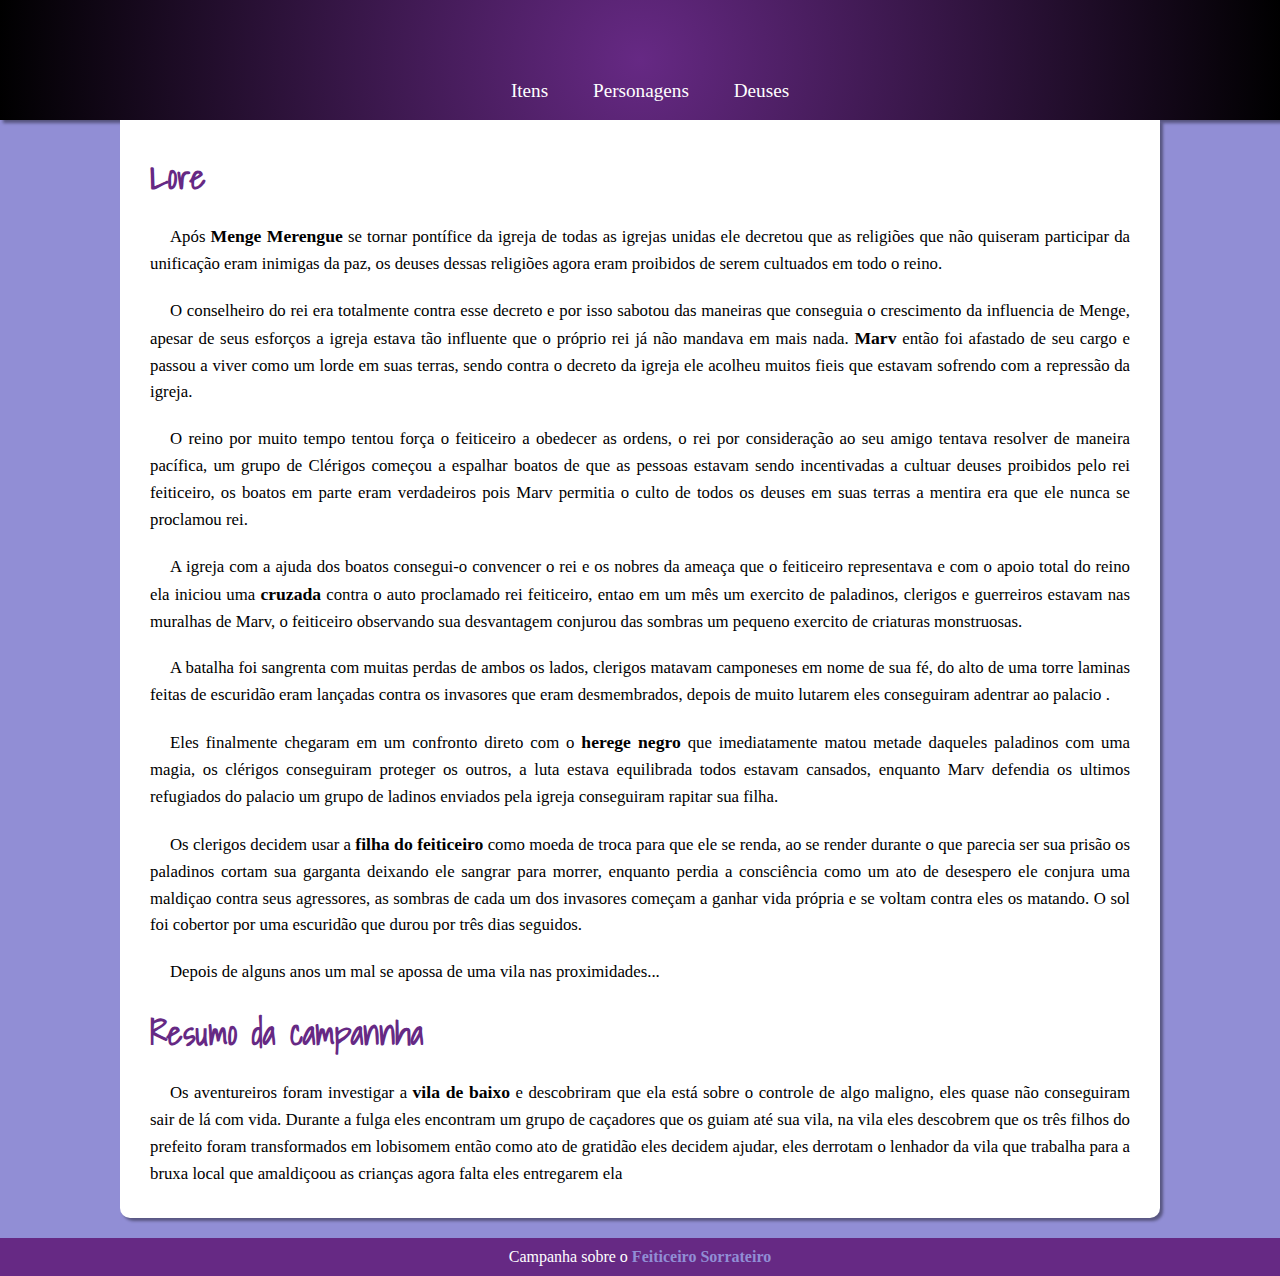
==== rpg/index.html @ 416331cc "alterado" ====
<!DOCTYPE html>
<html lang="pt-br">
<head>
    <meta charset="UTF-8">
    <meta http-equiv="X-UA-Compatible" content="IE=edge">
    <meta name="viewport" content="width=device-width, initial-scale=1.0">
    <title>Campanha</title>
    <link rel="stylesheet" href="style.css">
    <link rel="shortcut icon" href="imagens/favicon.ico" type="image/x-icon">
</head>
<body>
    <header>
        <nav>
            <a href="itens.html">Itens</a>
            <a href="personagens.html">Personagens</a>
            <a href="deuses.html">Deuses</a>
        </nav>
    </header>
    <main>
        <section>
            <article>
                <h2>Lore</h2>
                
                <p>Após <strong>Menge Merengue</strong> se tornar pontífice da igreja de todas as igrejas unidas ele decretou que as religiões que não  quiseram participar da unificação eram inimigas da paz, os deuses dessas religiões agora eram proibidos de serem cultuados em todo o reino.</p>
                <p>O conselheiro do rei era totalmente contra esse decreto e por isso sabotou das maneiras que conseguia o crescimento da influencia de Menge, apesar de seus esforços a igreja estava tão influente que o próprio rei já não mandava em mais nada. <strong>Marv</strong> então foi afastado de seu cargo e passou a viver como um lorde em suas terras, sendo contra o decreto da igreja ele acolheu muitos fieis que estavam sofrendo com a repressão da igreja.</p>
                <p>O reino por muito tempo tentou força o feiticeiro a obedecer as ordens, o rei por consideração ao seu amigo tentava resolver de maneira pacífica, um grupo de Clérigos começou a espalhar boatos de que as pessoas estavam sendo incentivadas a cultuar deuses proibidos pelo rei feiticeiro, os boatos em parte eram verdadeiros pois Marv permitia o culto de todos os deuses em suas terras a mentira era que ele nunca se proclamou rei.</p>
                <p>A igreja com a ajuda dos boatos consegui-o convencer o rei e os nobres da ameaça que o feiticeiro representava e com o apoio total do reino ela iniciou uma <strong>cruzada</strong> contra o auto proclamado rei feiticeiro, entao em um mês um exercito de paladinos, clerigos e guerreiros estavam nas muralhas de Marv, o feiticeiro observando sua desvantagem conjurou das sombras um pequeno exercito de criaturas monstruosas.</p>
                <p>A batalha foi sangrenta com muitas perdas de ambos os lados, clerigos matavam camponeses em nome de sua fé, do alto de uma torre laminas feitas de escuridão eram lançadas contra os invasores que eram desmembrados, depois de muito lutarem eles conseguiram adentrar ao palacio .</p>
                <p>Eles finalmente chegaram em um confronto direto com o <strong>herege negro</strong> que imediatamente matou metade daqueles paladinos com uma magia, os clérigos conseguiram proteger os outros, a luta estava equilibrada todos estavam cansados, enquanto Marv defendia os ultimos refugiados do palacio um grupo de ladinos enviados pela igreja conseguiram rapitar sua filha.</p>
                <p>Os clerigos decidem usar a <strong>filha do feiticeiro</strong> como moeda de troca para que ele se renda, ao se render durante o que parecia ser sua prisão os paladinos cortam sua garganta  deixando ele sangrar para morrer, enquanto perdia a consciência como um ato de desespero ele conjura uma maldiçao contra seus agressores, as sombras de cada um dos invasores começam a ganhar vida própria e se voltam contra eles os matando. O sol foi cobertor por uma escuridão que durou por três dias seguidos.</p>
                <p>Depois de alguns anos um mal se apossa de uma vila nas proximidades... </p>
            </article>

            <aside>
                <h2>Resumo da campannha</h2>
                <p>Os aventureiros foram investigar a <strong>vila de baixo</strong> e descobriram que ela está sobre  o controle de algo maligno, eles quase não conseguiram sair de lá com vida.
                Durante a fulga eles encontram um grupo de caçadores que os guiam até sua vila, na vila eles descobrem que os três filhos do prefeito foram transformados em lobisomem então como ato de gratidão eles decidem ajudar, eles derrotam o lenhador da vila que trabalha para a bruxa local que amaldiçoou as crianças agora falta eles entregarem ela</p>
            </aside>
        </section>
    </main>
    <footer>
        <p>Campanha sobre o <strong>Feiticeiro Sorrateiro</strong></p>
    </footer>
</body>
</html>
---- rpg/style.css ----
@charset "UTF-8";

@import url('https://fonts.googleapis.com/css2?family=Shadows+Into+Light&display=swap');

* {
    padding: 0px;
    margin: 0px;
}

:root {
    --cor1: #310c11;
    --cor2: #918ED5;
    --cor3: #662984;

    --fontsombria: 'Shadows Into Light', cursive;
}

body {
    background-color: var(--cor2);
}

header {
    height: 100px;
    padding: 10px;
    background-image: radial-gradient(circle, var(--cor3), black);
    text-align: center;
    box-shadow: 3px 3px 3px rgba(0, 0, 0, 0.411);
    border-radius: 0px 0px 0px 0px;
}

nav {
    padding: 10px;
    margin-top: 60px;
    font-size: 1.2em;
}

nav a {
    padding: 10px;
    margin-left: 20px;
    color: white;
    text-decoration: none;
    text-align: center;
    border-radius: 10px 0px;
}

nav a:hover {
    background-color: var(--cor2);
}

main {
    background-color: white;
    max-width: 1000px;
    padding: 20px;
    margin: 0px auto;
    box-shadow: 3px 3px 3px rgba(0, 0, 0, 0.397);
    border-radius: 0px 0px 10px 10px;
}

main h2 {
    color: var(--cor3);
    font-size: 2.1em;
    font-weight: bold;
    font-family: var(--fontsombria);
    padding-left: 10px;
    margin: 10px 0px;
}

main h2.centralizado {
    text-align: center;
}

main h3 {
    color: var(--cor1);
    font-size: 1.4em;
    padding-left: 10px;
}

main p {
    font-size: 1.05em;
    line-height: 1.6em;
    text-align: justify;
    text-indent: 20px;
    padding: 10px;
}

main p.centralizado {
    text-align: center;
}

main p > strong {
    font-size: 1.05em;
}

main img {
    display: block;
    max-width: 450px;
    box-shadow: 3px 3px 3px rgba(0, 0, 0, 0.308);
    border: 4px solid var(--cor3);
    margin: 20px auto;
}

img.imagemmenor {
    max-width: 300px;
    height: 200px;
}

img.imagemmedia {
    max-width: 400px;
    height: 400px;
}

footer {
    padding: 10px;
    margin-top: 20px;
    background-color: var(--cor3);
}

footer p {
    text-align: center;
    color: white;
}

footer p > strong {
    color: var(--cor2);
}
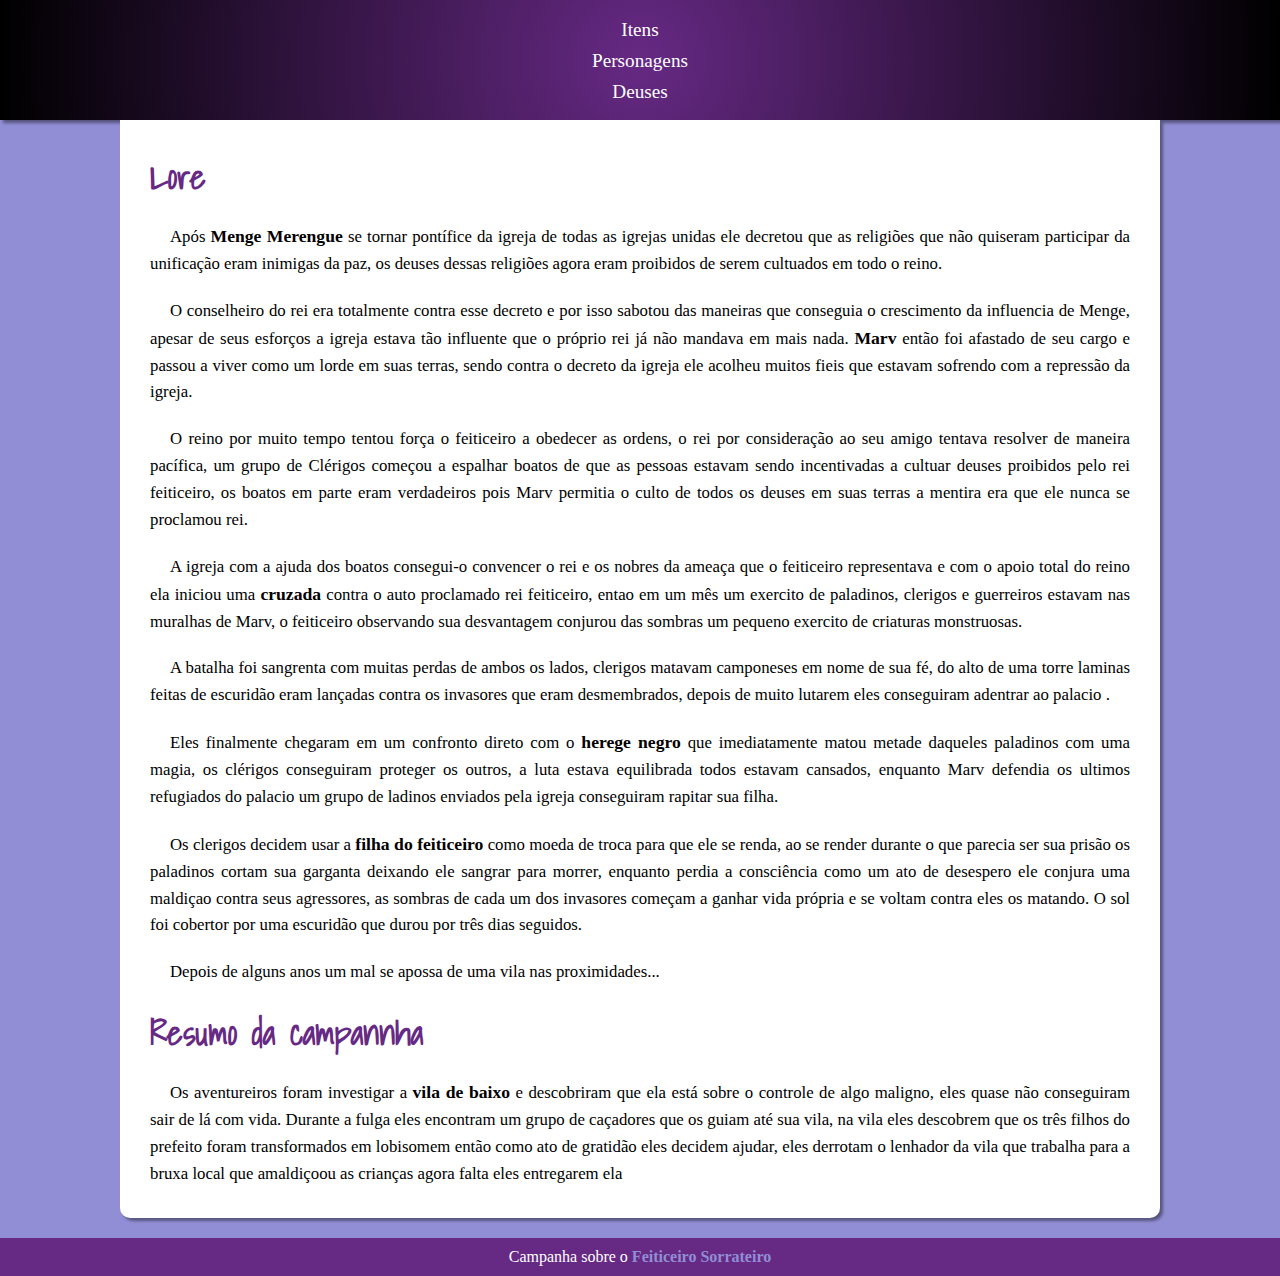
==== commit e18253e0: "nav" ====
--- a/rpg/index.html
+++ b/rpg/index.html
@@ -11,9 +11,11 @@
 <body>
     <header>
         <nav>
-            <a href="itens.html">Itens</a>
-            <a href="personagens.html">Personagens</a>
-            <a href="deuses.html">Deuses</a>
+            <ul>
+                <li><a href="itens.html">Itens</a></li>
+                <li><a href="personagens.html">Personagens</a></li>
+                <li><a href="deuses.html">Deuses</a></li>
+            </ul>
         </nav>
     </header>
     <main>
--- a/rpg/style.css
+++ b/rpg/style.css
@@ -28,18 +28,33 @@
     border-radius: 0px 0px 0px 0px;
 }
 
-nav {
-    padding: 10px;
-    margin-top: 60px;
-    font-size: 1.2em;
-}
-
-nav a {
-    padding: 10px;
-    margin-left: 20px;
+nav  ul > li  > a{
+    padding: 4px;
     color: white;
     text-decoration: none;
     text-align: center;
+    font-size: 1.2em;
+    border-radius: 10px 0px;
+}
+
+nav ul > li > a:hover {
+    background-color: var(--cor2);
+}
+
+nav > ul > li {
+    margin-top: 9px;
+}
+
+nav.unico{
+    padding-top: 40px;
+}
+
+nav a{
+    padding: 4px;
+    color: white;
+    text-decoration: none;
+    text-align: center;
+    font-size: 1.2em;
     border-radius: 10px 0px;
 }
 
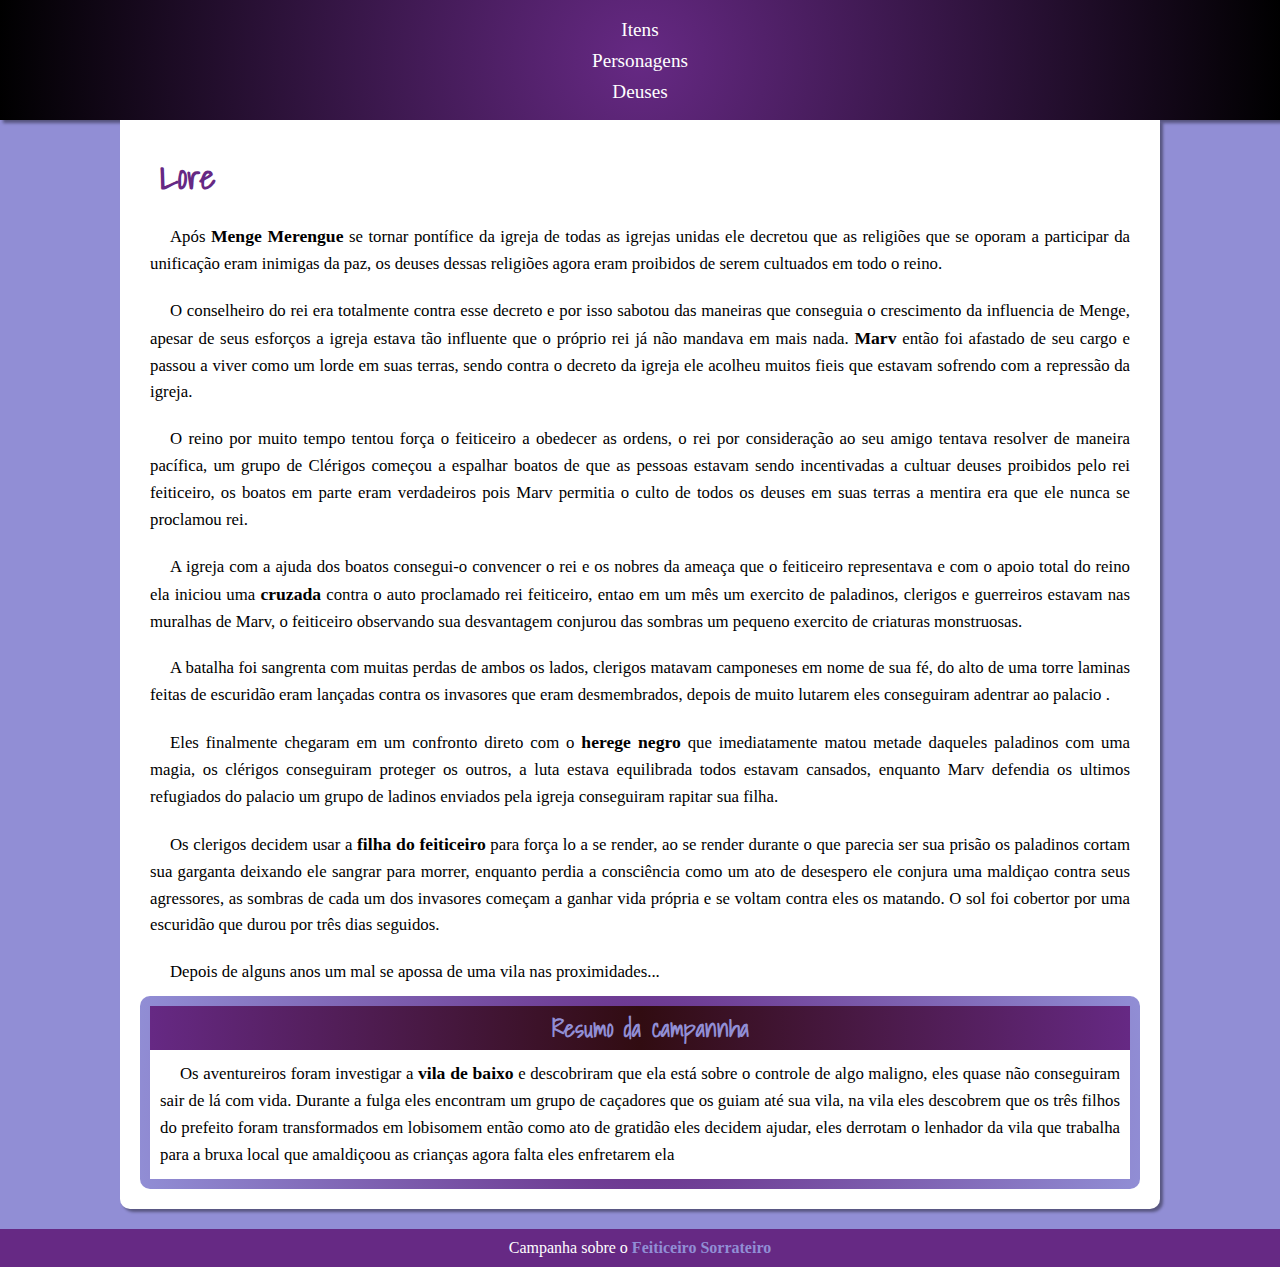
==== commit 022da3bd: "coisas corrigidas" ====
--- a/rpg/index.html
+++ b/rpg/index.html
@@ -23,20 +23,20 @@
             <article>
                 <h2>Lore</h2>
                 
-                <p>Após <strong>Menge Merengue</strong> se tornar pontífice da igreja de todas as igrejas unidas ele decretou que as religiões que não  quiseram participar da unificação eram inimigas da paz, os deuses dessas religiões agora eram proibidos de serem cultuados em todo o reino.</p>
+                <p>Após <strong>Menge Merengue</strong> se tornar pontífice da igreja de todas as igrejas unidas ele decretou que as religiões que se oporam a participar da unificação eram inimigas da paz, os deuses dessas religiões agora eram proibidos de serem cultuados em todo o reino.</p>
                 <p>O conselheiro do rei era totalmente contra esse decreto e por isso sabotou das maneiras que conseguia o crescimento da influencia de Menge, apesar de seus esforços a igreja estava tão influente que o próprio rei já não mandava em mais nada. <strong>Marv</strong> então foi afastado de seu cargo e passou a viver como um lorde em suas terras, sendo contra o decreto da igreja ele acolheu muitos fieis que estavam sofrendo com a repressão da igreja.</p>
                 <p>O reino por muito tempo tentou força o feiticeiro a obedecer as ordens, o rei por consideração ao seu amigo tentava resolver de maneira pacífica, um grupo de Clérigos começou a espalhar boatos de que as pessoas estavam sendo incentivadas a cultuar deuses proibidos pelo rei feiticeiro, os boatos em parte eram verdadeiros pois Marv permitia o culto de todos os deuses em suas terras a mentira era que ele nunca se proclamou rei.</p>
                 <p>A igreja com a ajuda dos boatos consegui-o convencer o rei e os nobres da ameaça que o feiticeiro representava e com o apoio total do reino ela iniciou uma <strong>cruzada</strong> contra o auto proclamado rei feiticeiro, entao em um mês um exercito de paladinos, clerigos e guerreiros estavam nas muralhas de Marv, o feiticeiro observando sua desvantagem conjurou das sombras um pequeno exercito de criaturas monstruosas.</p>
                 <p>A batalha foi sangrenta com muitas perdas de ambos os lados, clerigos matavam camponeses em nome de sua fé, do alto de uma torre laminas feitas de escuridão eram lançadas contra os invasores que eram desmembrados, depois de muito lutarem eles conseguiram adentrar ao palacio .</p>
                 <p>Eles finalmente chegaram em um confronto direto com o <strong>herege negro</strong> que imediatamente matou metade daqueles paladinos com uma magia, os clérigos conseguiram proteger os outros, a luta estava equilibrada todos estavam cansados, enquanto Marv defendia os ultimos refugiados do palacio um grupo de ladinos enviados pela igreja conseguiram rapitar sua filha.</p>
-                <p>Os clerigos decidem usar a <strong>filha do feiticeiro</strong> como moeda de troca para que ele se renda, ao se render durante o que parecia ser sua prisão os paladinos cortam sua garganta  deixando ele sangrar para morrer, enquanto perdia a consciência como um ato de desespero ele conjura uma maldiçao contra seus agressores, as sombras de cada um dos invasores começam a ganhar vida própria e se voltam contra eles os matando. O sol foi cobertor por uma escuridão que durou por três dias seguidos.</p>
+                <p>Os clerigos decidem usar a <strong>filha do feiticeiro</strong> para força lo a se render, ao se render durante o que parecia ser sua prisão os paladinos cortam sua garganta  deixando ele sangrar para morrer, enquanto perdia a consciência como um ato de desespero ele conjura uma maldiçao contra seus agressores, as sombras de cada um dos invasores começam a ganhar vida própria e se voltam contra eles os matando. O sol foi cobertor por uma escuridão que durou por três dias seguidos.</p>
                 <p>Depois de alguns anos um mal se apossa de uma vila nas proximidades... </p>
             </article>
 
             <aside>
-                <h2>Resumo da campannha</h2>
+                <h3>Resumo da campannha</h3>
                 <p>Os aventureiros foram investigar a <strong>vila de baixo</strong> e descobriram que ela está sobre  o controle de algo maligno, eles quase não conseguiram sair de lá com vida.
-                Durante a fulga eles encontram um grupo de caçadores que os guiam até sua vila, na vila eles descobrem que os três filhos do prefeito foram transformados em lobisomem então como ato de gratidão eles decidem ajudar, eles derrotam o lenhador da vila que trabalha para a bruxa local que amaldiçoou as crianças agora falta eles entregarem ela</p>
+                Durante a fulga eles encontram um grupo de caçadores que os guiam até sua vila, na vila eles descobrem que os três filhos do prefeito foram transformados em lobisomem então como ato de gratidão eles decidem ajudar, eles derrotam o lenhador da vila que trabalha para a bruxa local que amaldiçoou as crianças agora falta eles enfretarem ela</p>
             </aside>
         </section>
     </main>
--- a/rpg/style.css
+++ b/rpg/style.css
@@ -7,12 +7,15 @@
     margin: 0px;
 }
 
+/*mudança*/
+
 :root {
     --cor1: #310c11;
     --cor2: #918ED5;
     --cor3: #662984;
 
     --fontsombria: 'Shadows Into Light', cursive;
+    --fontpadrao: Arial, Helvetica, sans-serif;
 }
 
 body {
@@ -76,12 +79,23 @@
     font-size: 2.1em;
     font-weight: bold;
     font-family: var(--fontsombria);
-    padding-left: 10px;
+    text-indent: 20px;
     margin: 10px 0px;
 }
 
 main h2.centralizado {
     text-align: center;
+}
+
+main h2 > a {
+    padding: 3px 5px;
+    border-radius: 10px;
+    text-decoration: none;
+}
+
+main h2 > a:hover {
+    background-image: linear-gradient(to right, var(--cor3), var(--cor2));
+    color: white;
 }
 
 main h3 {
@@ -108,7 +122,8 @@
 
 main img {
     display: block;
-    max-width: 450px;
+    width: 100%;
+    max-width: 370px;
     box-shadow: 3px 3px 3px rgba(0, 0, 0, 0.308);
     border: 4px solid var(--cor3);
     margin: 20px auto;
@@ -116,12 +131,40 @@
 
 img.imagemmenor {
     max-width: 300px;
-    height: 200px;
+    height: 300px;
 }
 
 img.imagemmedia {
-    max-width: 400px;
+    max-width: 370px;
+    height: 500px;
+}
+
+img#chave {
     height: 400px;
+    width: 200px;
+}
+
+aside {
+    padding: 10px;
+    background-image: radial-gradient(circle, var(--cor3),var(--cor2));
+    border-radius: 10px;
+}
+
+aside h3 {
+    padding: 3px;
+    background-image: linear-gradient(to right, var(--cor3),var(--cor1), var(--cor3));
+    color: var(--cor2);
+    font-size: 1.5em;
+    font-weight: bold;
+    font-family: var(--fontsombria);
+    text-indent: 20px;
+    text-align: center;
+    
+}
+
+aside p {
+    background-color: white;
+    text-align: justify;
 }
 
 footer {
